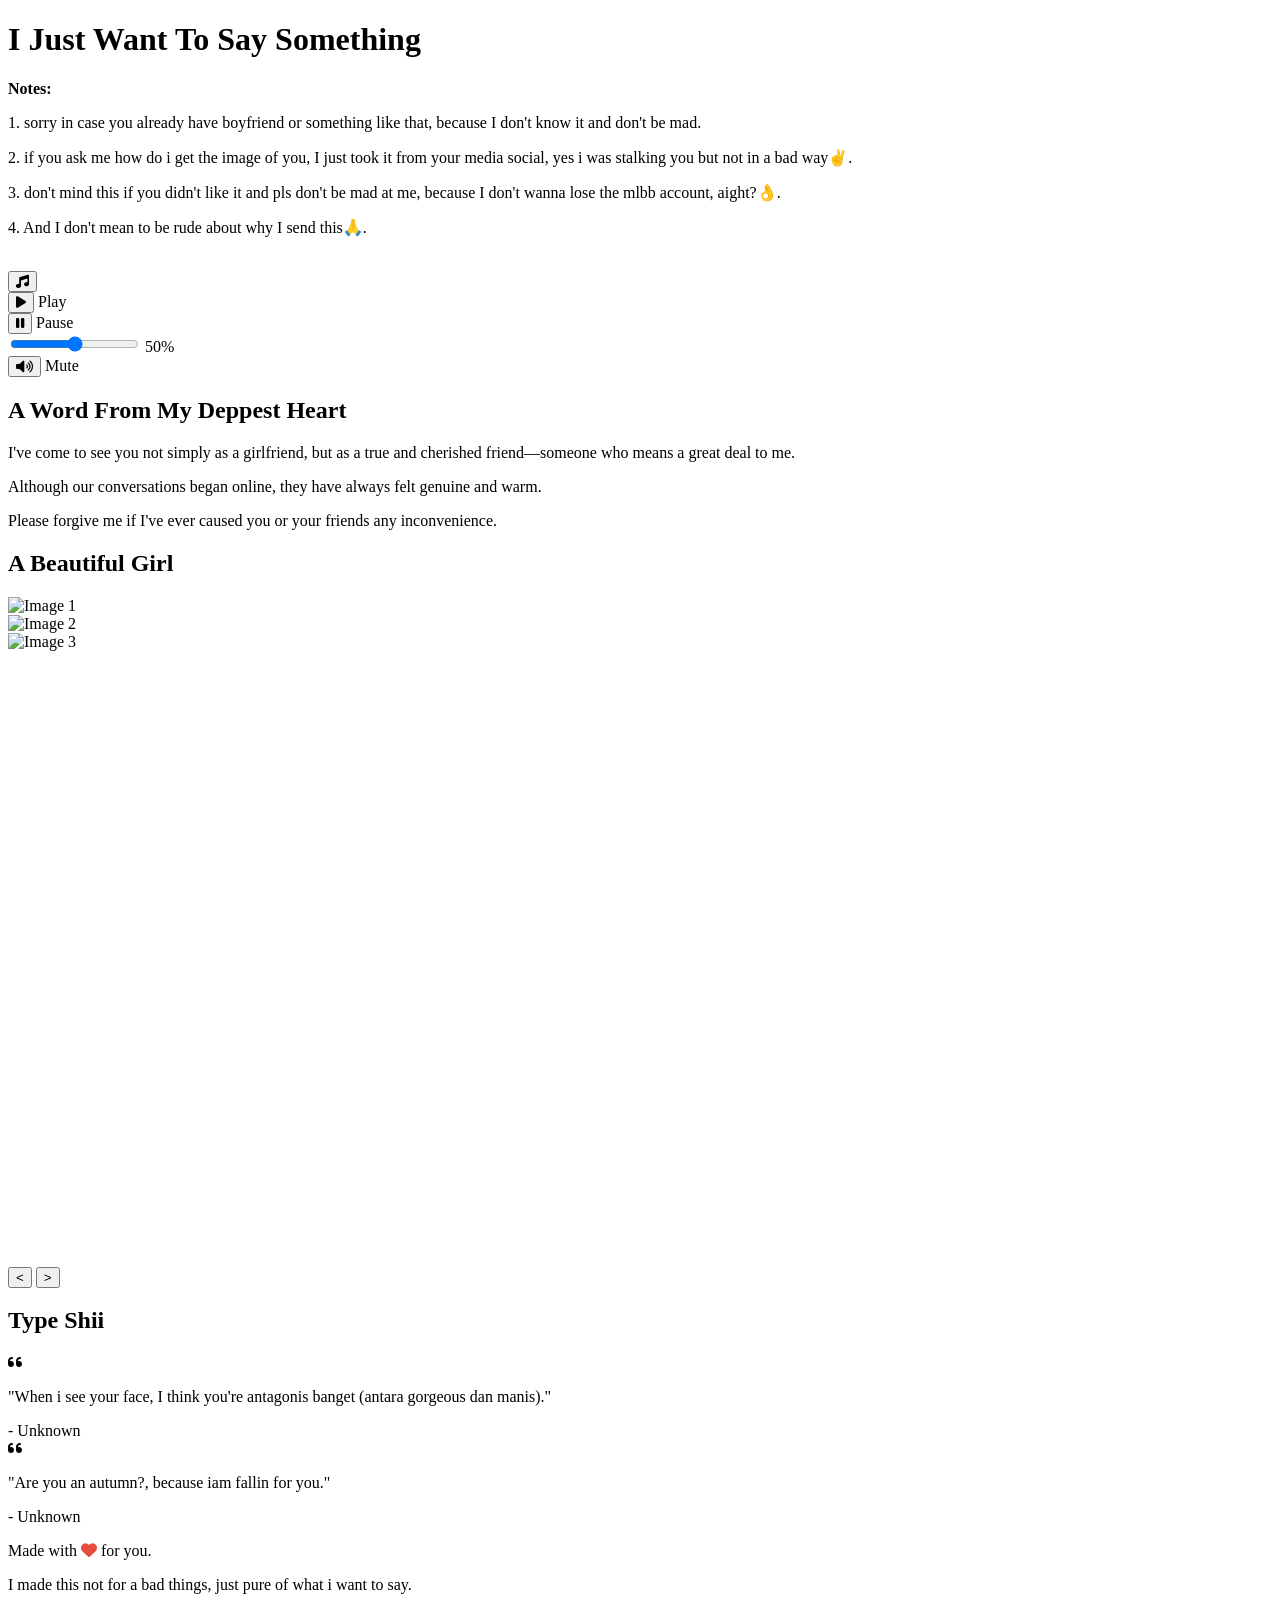
==== index.html @ 7af93a82 "Fix HTML formatting and ensure proper structure" ====
<!DOCTYPE html>
<html lang="en">
<head>
    <meta charset="UTF-8">
    <meta name="viewport" content="width=device-width, initial-scale=1.0">
    <title>For U Girl</title>
    <link rel="stylesheet" href="styles.css">
    <link href="https://fonts.googleapis.com/css2?family=Dancing+Script:wght@400;700&family=Poppins:wght@300;400;600&display=swap" rel="stylesheet">
    <link rel="stylesheet" href="https://cdnjs.cloudflare.com/ajax/libs/font-awesome/6.0.0/css/all.min.css">
    <style>
        /* CSS styles will be included here */
    </style>
</head>
<body>
    <div class="container">
        <div class="hearts-background">
            <div class="heart"></div>
            <div class="heart"></div>
            <div class="heart"></div>
            <div class="heart"></div>
            <div class="heart"></div>
            <div class="heart"></div>
            <div class="heart"></div>
            <div class="heart"></div>
            <div class="heart"></div>
            <div class="heart"></div>
        </div>
        
        <header class="hero" id="i-just-want-to-say-something">
            <div class="hero-content">
                <h1 class="main-title" id="main-title">I Just Want To Say Something</h1>
                <p class="subtitle" id="subtitle"><strong>Notes:</strong></p>
                <p class="subtitle" id="subtitle">1. sorry in case you already have boyfriend or something like that, because I don't know it and don't be mad.</p>
                <p class="subtitle" id="subtitle">2. if you ask me how do i get the image of you, I just took it from your media social, yes i was stalking you but not in a bad way✌️.</p>
                <p class="subtitle" id="subtitle">3. don't mind this if you didn't like it and pls don't be mad at me, because I don't wanna lose the mlbb account, aight?👌.</p>
                <p class="subtitle" id="subtitle">4. And I don't mean to be rude about why I send this🙏.</p> 
                <div class="date-time">
                    <i class="fas fa-calendar-heart"></i>
                    <span id="currentDate"></span>
                </div>
                <div class="music-wrapper">
                    <button id="music-toggle" class="music-btn" aria-expanded="false" aria-label="Music options"><i class="fas fa-music"></i></button>
    
                    <div id="music-panel" class="music-panel" aria-hidden="true">
                        <div class="control-item">
                            <button id="music-play-btn" class="music-btn" aria-label="Play"><i class="fas fa-play"></i></button>
                            <span class="btn-label">Play</span>
                        </div>
                        <div class="control-item">
                            <button id="music-pause-btn" class="music-btn" aria-label="Pause"><i class="fas fa-pause"></i></button>
                            <span class="btn-label">Pause</span>
                        </div>
                        <div class="control-item volume-item">
                            <input id="music-volume" class="music-volume" type="range" min="0" max="1" step="0.01" value="0.5" aria-label="Volume" />
                            <span id="volume-label" class="volume-label">50%</span>
                        </div>
                        <div class="control-item">
                            <button id="music-mute-btn" class="music-btn" aria-label="Mute"><i class="fas fa-volume-up"></i></button>
                            <span class="btn-label">Mute</span>
                        </div>
                    </div>
                </div>
            </div>
        </header>

        <audio id="background-music" loop>
            <source src="music/audio.mp3" type="audio/mpeg">
        </audio>

        <main class="main-content">
            <section class="love-letter" id="a-word-from-my-deepest-heart">
                <div class="letter-container">
                    <h2 class="letter-title" id="love-letter-title">A Word From My Deppest Heart</h2>
                    <div class="letter-content" id="love-letter-content">
                        <p>I've come to see you not simply as a girlfriend, but as a true and cherished friend—someone who means a great deal to me.</p>
                        <p>Although our conversations began online, they have always felt genuine and warm.</p>
                        <p>Please forgive me if I've ever caused you or your friends any inconvenience.</p>
                    </div>
                </div>
            </section>

            <section class="memories" id="a-beautiful-girl">
                <h2 class="section-title" id="memories-title">A Beautiful Girl</h2>
                <div class="slider-container">
                    <div class="slider">
                        <div class="slide"><img src="image/image-1.png" alt="Image 1"></div>
                        <div class="slide"><img src="image/image-2.png" alt="Image 2"></div>
                        <div class="slide"><img src="image/image-3.jpeg" alt="Image 3"></div>
                        <div class="slide"><video src="video/vid-1.mp4" alt="Video 1" autoplay loop muted></video></div>
                        <div class="slide"><video src="video/vid-2.mp4" alt="Video 2" autoplay loop muted></video></div>
                        <div class="slide"><video src="video/vid-5.mp4" alt="Video 5" autoplay loop muted></video></div>
                        <div class="slide"><video src="video/vid-6.mp4" alt="Video 6" autoplay loop muted></video></div>
                    </div>
                    <button class="slider-btn prev-btn">&lt;</button>
                    <button class="slider-btn next-btn">&gt;</button>
                </div>
            </section>

            <section class="love-quotes" id="type-shii">
                <h2 class="section-title" id="quotes-title">Type Shii</h2>
                <div class="quotes-container" id="quotes-container">
                    <div class="quote-card">
                        <i class="fas fa-quote-left"></i>
                        <p class="quote">"When i see your face, I think  you're antagonis banget (antara gorgeous dan manis)."</p>
                        <span class="quote-author">- Unknown</span>
                    </div>
                    <div class="quote-card">
                        <i class="fas fa-quote-left"></i>
                        <p class="quote">"Are you an autumn?, because iam fallin for you."</p>
                        <span class="quote-author">- Unknown</span>
                    </div>
                </div>
            </section>
        </main>

        <footer class="footer">
            <div class="footer-content">
                <p>Made with <i class="fas fa-heart" style="color: #e74c3c;"></i> for you.</p>
                <p>I made this not for a bad things, just pure of what i want to say.</p>
            </div>
        </footer>
    </div>

    <script src="config.js"></script>
    <script src="script.js"></script>
</body>
</html>
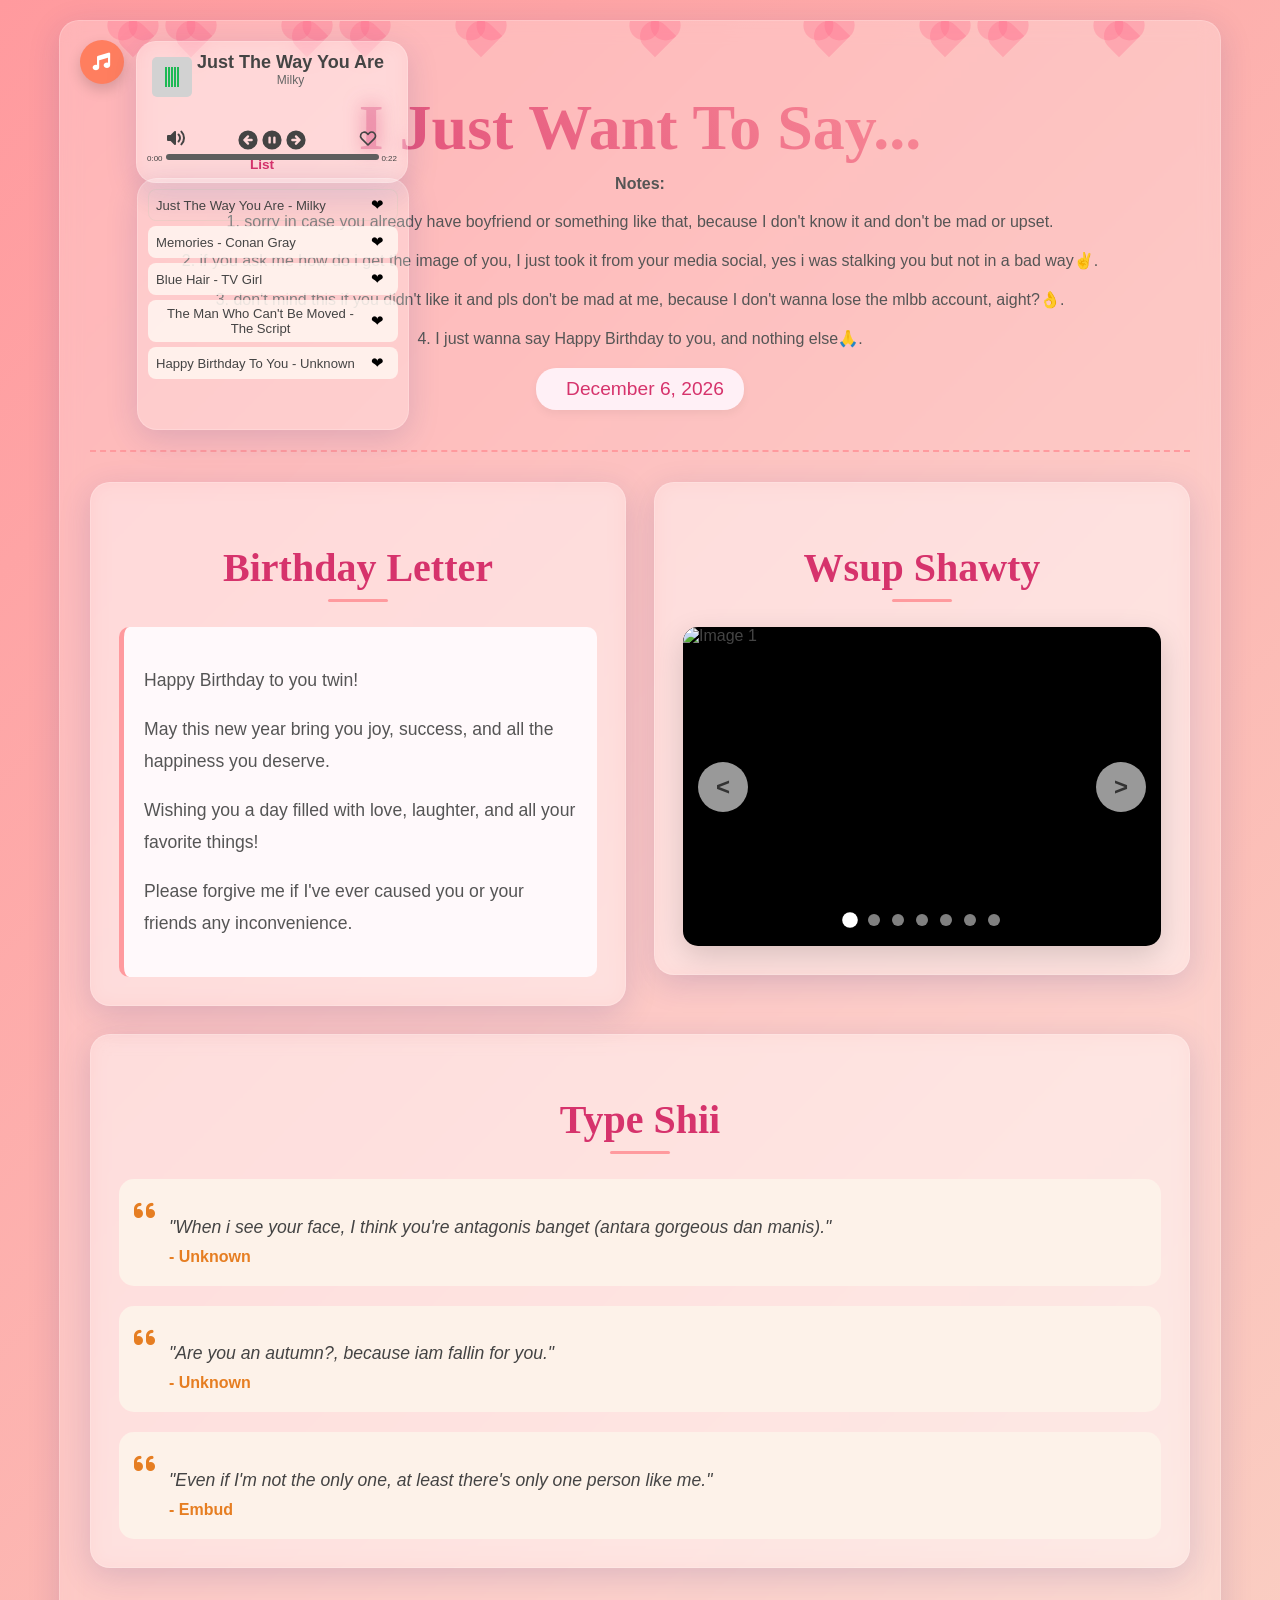
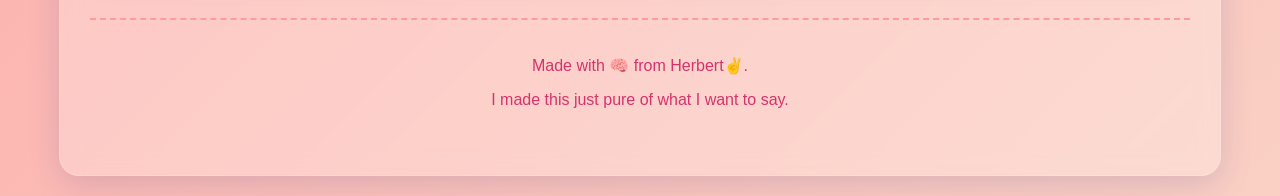
==== commit 3e6f20f1: "Add files via upload" ====
--- a/index.html
+++ b/index.html
@@ -4,12 +4,11 @@
     <meta charset="UTF-8">
     <meta name="viewport" content="width=device-width, initial-scale=1.0">
     <title>For U Girl</title>
-    <link rel="stylesheet" href="styles.css">
+    <link rel="stylesheet" href="style.css">
     <link href="https://fonts.googleapis.com/css2?family=Dancing+Script:wght@400;700&family=Poppins:wght@300;400;600&display=swap" rel="stylesheet">
     <link rel="stylesheet" href="https://cdnjs.cloudflare.com/ajax/libs/font-awesome/6.0.0/css/all.min.css">
-    <style>
-        /* CSS styles will be included here */
-    </style>
+    <script src="https://cdnjs.cloudflare.com/ajax/libs/rellax/1.12.1/rellax.min.js"></script>
+
 </head>
 <body>
     <div class="container">
@@ -28,61 +27,106 @@
         
         <header class="hero" id="i-just-want-to-say-something">
             <div class="hero-content">
-                <h1 class="main-title" id="main-title">I Just Want To Say Something</h1>
+                <h1 class="main-title" id="main-title">I Just Want To Say...</h1>
                 <p class="subtitle" id="subtitle"><strong>Notes:</strong></p>
-                <p class="subtitle" id="subtitle">1. sorry in case you already have boyfriend or something like that, because I don't know it and don't be mad.</p>
+                <p class="subtitle" id="subtitle">1. sorry in case you already have boyfriend or something like that, because I don't know it and don't be mad or upset.</p>
                 <p class="subtitle" id="subtitle">2. if you ask me how do i get the image of you, I just took it from your media social, yes i was stalking you but not in a bad way✌️.</p>
                 <p class="subtitle" id="subtitle">3. don't mind this if you didn't like it and pls don't be mad at me, because I don't wanna lose the mlbb account, aight?👌.</p>
-                <p class="subtitle" id="subtitle">4. And I don't mean to be rude about why I send this🙏.</p> 
+                <p class="subtitle" id="subtitle">4. I just wanna say Happy Birthday to you, and nothing else🙏.</p> 
                 <div class="date-time">
                     <i class="fas fa-calendar-heart"></i>
                     <span id="currentDate"></span>
                 </div>
-                <div class="music-wrapper">
-                    <button id="music-toggle" class="music-btn" aria-expanded="false" aria-label="Music options"><i class="fas fa-music"></i></button>
-    
-                    <div id="music-panel" class="music-panel" aria-hidden="true">
-                        <div class="control-item">
-                            <button id="music-play-btn" class="music-btn" aria-label="Play"><i class="fas fa-play"></i></button>
-                            <span class="btn-label">Play</span>
-                        </div>
-                        <div class="control-item">
-                            <button id="music-pause-btn" class="music-btn" aria-label="Pause"><i class="fas fa-pause"></i></button>
-                            <span class="btn-label">Pause</span>
-                        </div>
-                        <div class="control-item volume-item">
-                            <input id="music-volume" class="music-volume" type="range" min="0" max="1" step="0.01" value="0.5" aria-label="Volume" />
-                            <span id="volume-label" class="volume-label">50%</span>
-                        </div>
-                        <div class="control-item">
-                            <button id="music-mute-btn" class="music-btn" aria-label="Mute"><i class="fas fa-volume-up"></i></button>
-                            <span class="btn-label">Mute</span>
-                        </div>
-                    </div>
-                </div>
+
+    <div class="music-wrapper">
+    <button id="card-toggle-visibility" class="music-btn" aria-expanded="false" aria-label="Music player"><i class="fas fa-music"></i></button>
+        <div class="card">
+            <div class="top">
+            <div class="pfp">
+        <div class="playing">
+            <div class="greenline line-1"></div>
+            <div class="greenline line-2"></div>
+            <div class="greenline line-3"></div>
+            <div class="greenline line-4"></div>
+            <div class="greenline line-5"></div>
+        </div>
+    </div>
+    <div class="texts">
+    <p class="title-1">Just The Way You</p>
+    <p class="title-2">Tha Mechanic</p>
+    </div>
+    </div>
+  
+    <div class="controls">
+        <svg xmlns="http://www.w3.org/2000/svg" viewBox="0 0 24 24" fill="currentColor" height="20" width="24" class="volume_button">
+    <path clip-rule="evenodd" d="M11.26 3.691A1.2 1.2 0 0 1 12 4.8v14.4a1.199 1.199 0 0 1-2.048.848L5.503 15.6H2.4a1.2 1.2 0 0 1-1.2-1.2V9.6a1.2 1.2 0 0 1 1.2-1.2h3.103l4.449-4.448a1.2 1.2 0 0 1 1.308-.26Zm6.328-.176a1.2 1.2 0 0 1 1.697 0A11.967 11.967 0 0 1 22.8 12a11.966 11.966 0 0 1-3.515 8.485 1.2 1.2 0 0 1-1.697-1.697A9.563 9.563 0 0 0 20.4 12a9.565 9.565 0 0 0-2.812-6.788 1.2 1.2 0 0 1 0-1.697Zm-3.394 3.393a1.2 1.2 0 0 1 1.698 0A7.178 7.178 0 0 1 18 12a7.18 7.18 0 0 1-2.108 5.092 1.2 1.2 0 1 1-1.698-1.698A4.782 4.782 0 0 0 15.6 12a4.78 4.78 0 0 0-1.406-3.394 1.2 1.2 0 0 1 0-1.698Z" fill-rule="evenodd"></path>
+        </svg>
+
+        <div class="volume">
+            <div class="slider">
+                <div class="green"></div>
             </div>
+            <div class="circle"></div>
+        </div>
+
+        <svg id="card-back" xmlns="http://www.w3.org/2000/svg" viewBox="0 0 24 24" fill="currentColor" height="24" width="24">
+            <path clip-rule="evenodd" d="M12 21.6a9.6 9.6 0 1 0 0-19.2 9.6 9.6 0 0 0 0 19.2Zm.848-12.352a1.2 1.2 0 0 0-1.696-1.696l-3.6 3.6a1.2 1.2 0 0 0 0 1.696l3.6 3.6a1.2 1.2 0 0 0 1.696-1.696L11.297 13.2H15.6a1.2 1.2 0 1 0 0-2.4h-4.303l1.551-1.552Z" fill-rule="evenodd"></path>
+        </svg>
+
+        <svg id="card-play" xmlns="http://www.w3.org/2000/svg" viewBox="0 0 24 24" fill="currentColor" height="24" width="24">
+            <path clip-rule="evenodd" d="M21.6 12a9.6 9.6 0 1 1-19.2 0 9.6 9.6 0 0 1 19.2 0ZM8.4 9.6a1.2 1.2 0 1 1 2.4 0v4.8a1.2 1.2 0 1 1-2.4 0V9.6Zm6-1.2a1.2 1.2 0 0 0-1.2 1.2v4.8a1.2 1.2 0 1 0 2.4 0V9.6a1.2 1.2 0 0 0-1.2-1.2Z" fill-rule="evenodd"></path>
+        </svg>
+
+        <svg id="card-next" xmlns="http://www.w3.org/2000/svg" viewBox="0 0 24 24" fill="currentColor" height="24" width="24">
+            <path clip-rule="evenodd" d="M12 21.6a9.6 9.6 0 1 0 0-19.2 9.6 9.6 0 0 0 0 19.2Zm4.448-10.448-3.6-3.6a1.2 1.2 0 0 0-1.696 1.696l1.551 1.552H8.4a1.2 1.2 0 1 0 0 2.4h4.303l-1.551 1.552a1.2 1.2 0 1 0 1.696 1.696l3.6-3.6a1.2 1.2 0 0 0 0-1.696Z" fill-rule="evenodd"></path>
+        </svg>
+
+        <div class="air"></div>
+        <svg id="card-like" role="button" aria-pressed="false" class="like-btn" xmlns="http://www.w3.org/2000/svg" viewBox="0 0 24 24" stroke-width="2" stroke-linejoin="round" stroke-linecap="round" stroke="currentColor" fill="none" height="20" width="24">
+            <path d="M3.343 7.778a4.5 4.5 0 0 1 7.339-1.46L12 7.636l1.318-1.318a4.5 4.5 0 1 1 6.364 6.364L12 20.364l-7.682-7.682a4.501 4.501 0 0 1-.975-4.904Z"></path>
+        </svg>
+    </div>
+
+    <div class="next-tracks">
+        <h3 class="next-title">List</h3>
+        <div class="track-list-wrapper">
+            <div class="track-list">
+                <!-- populated by script.js -->
+            </div>
+        </div>
+    </div>
+
+    <div class="time">
+        <div class="elapsed"></div>
+        </div>
+        <p class="timetext time_now">0:00</p>
+        <p class="timetext time_full">0:22</p>
+    </div>
         </header>
 
         <audio id="background-music" loop>
-            <source src="music/audio.mp3" type="audio/mpeg">
+            <source src="music/audio1.mp3" type="audio/mpeg">
         </audio>
-
+        
         <main class="main-content">
             <section class="love-letter" id="a-word-from-my-deepest-heart">
                 <div class="letter-container">
-                    <h2 class="letter-title" id="love-letter-title">A Word From My Deppest Heart</h2>
+                    <h2 class="letter-title" id="love-letter-title">Birthday Letter</h2>
                     <div class="letter-content" id="love-letter-content">
-                        <p>I've come to see you not simply as a girlfriend, but as a true and cherished friend—someone who means a great deal to me.</p>
-                        <p>Although our conversations began online, they have always felt genuine and warm.</p>
+                        <p>Happy Birthday to you twin!</p>
+                        <p>May this new year bring you joy, success, and all the happiness you deserve.</p>
+                        <p>Wishing you a day filled with love, laughter, and all your favorite things!</p>
                         <p>Please forgive me if I've ever caused you or your friends any inconvenience.</p>
                     </div>
                 </div>
             </section>
 
+            
+
             <section class="memories" id="a-beautiful-girl">
-                <h2 class="section-title" id="memories-title">A Beautiful Girl</h2>
-                <div class="slider-container">
-                    <div class="slider">
+                <h2 class="section-title" id="memories-title">Wsup Shawty</h2>
+                <div class="slider-container interactive-slider">
+                    <div class="slider-wrapper">
                         <div class="slide"><img src="image/image-1.png" alt="Image 1"></div>
                         <div class="slide"><img src="image/image-2.png" alt="Image 2"></div>
                         <div class="slide"><img src="image/image-3.jpeg" alt="Image 3"></div>
@@ -91,8 +135,9 @@
                         <div class="slide"><video src="video/vid-5.mp4" alt="Video 5" autoplay loop muted></video></div>
                         <div class="slide"><video src="video/vid-6.mp4" alt="Video 6" autoplay loop muted></video></div>
                     </div>
-                    <button class="slider-btn prev-btn">&lt;</button>
-                    <button class="slider-btn next-btn">&gt;</button>
+                    <button class="slider-btn prev-btn" aria-label="Previous">&lt;</button>
+                    <button class="slider-btn next-btn" aria-label="Next">&gt;</button>
+                    <div class="slider-dots"></div>
                 </div>
             </section>
 
@@ -109,19 +154,23 @@
                         <p class="quote">"Are you an autumn?, because iam fallin for you."</p>
                         <span class="quote-author">- Unknown</span>
                     </div>
+                    <div class="quote-card">
+                        <i class="fas fa-quote-left"></i>
+                        <p class="quote">"Even if I'm not the only one, at least there's only one person like me."</p>
+                        <span class="quote-author">- Embud</span>
+                    </div>
                 </div>
             </section>
         </main>
 
         <footer class="footer">
             <div class="footer-content">
-                <p>Made with <i class="fas fa-heart" style="color: #e74c3c;"></i> for you.</p>
-                <p>I made this not for a bad things, just pure of what i want to say.</p>
+                <p>Made with 🧠 from Herbert✌️.</p>
+                <p>I made this just pure of what I want to say.</p>
             </div>
         </footer>
     </div>
 
-    <script src="config.js"></script>
     <script src="script.js"></script>
 </body>
-</html>
+</html>
--- a/style.css
+++ b/style.css
@@ -0,0 +1,859 @@
+.card {
+  top: 50px;
+  position: relative;
+  width: 250px;
+  height: 120px;
+  color: #444; /* match main page text */
+  border-radius: 10px;
+  padding: 10px;
+  box-shadow: 0 8px 20px rgba(0,0,0,0.08);
+  transition: opacity 0.22s ease, transform 0.22s ease;
+
+  background: rgba(255, 255, 255, 0.25);
+  backdrop-filter: blur(10px);
+  -webkit-backdrop-filter: blur(10px);
+  border-radius: 20px;
+  border: 1px solid rgba(255, 255, 255, 0.18);
+  box-shadow: 0 8px 32px 0 rgba(31, 38, 135, 0.15);
+}
+
+.top {
+  position: relative;
+  width: 100%;
+  display: flex;
+  gap: 10px;
+}
+
+.pfp {
+  position: relative;
+  top: 5px;
+  left: 5px;
+  height: 40px;
+  width: 40px;
+  background-color: #d2d2d2;
+  border-radius: 5px;
+  display: flex;
+  justify-content: center;
+  align-items: center;
+}
+
+.title-1 {
+  color: #444;
+  font-size: 18px;
+  font-weight: 700;
+  margin: 0;
+}
+
+.title-2 {
+  color: #666;
+  font-size: 12px;
+  margin: 0;
+}
+
+.time {
+  width: 79%;
+  background-color: #5e5e5e;
+  height: 6px;
+  border-radius: 3px;
+  position: absolute;
+  left: 29px;
+  bottom: 22px;
+}
+
+.elapsed {
+  width: 42%;
+  background-color: #1db954;
+  height: 100%;
+  border-radius: 3px;
+}
+
+.controls {
+  color: #444;
+  display: flex;
+  position: absolute;
+  bottom: 30px;
+  left: 0;
+  width: 100%;
+  justify-content: center;
+}
+
+.volume {
+  height: 100%;
+  width: 48px;
+}
+
+.air {
+  height: 100%;
+  width: 48px;
+}
+
+.controls svg {
+  cursor: pointer;
+  transition: 0.1s;
+}
+
+.controls svg:hover {
+  color: #1db954;
+}
+
+.volume {
+  opacity: 0;
+  position: relative;
+  transition: 0.2s;
+}
+
+.volume .slider {
+  height: 4px;
+  background-color: #5e5e5e;
+  width: 80%;
+  border-radius: 2px;
+  margin-top: 8px;
+  margin-left: 10%;
+}
+
+.volume .slider .green {
+  background-color: #1db954;
+  height: 100%;
+  width: 80%;
+  border-radius: 3px;
+}
+
+.volume .circle {
+  background-color: white;
+  height: 6px;
+  width: 6px;
+  border-radius: 3px;
+  position: absolute;
+  right: 20%;
+  top: 60%;
+}
+
+.volume_button:hover ~ .volume {
+  opacity: 1;
+}
+
+.timetext {
+  color: #444;
+  font-size: 8px;
+  position: absolute;
+}
+
+.time_now {
+  bottom: 11px;
+  left: 10px;
+}
+
+.time_full {
+  bottom: 11px;
+  right: 10px;
+}
+
+.playing {
+  display: flex;
+  position: relative;
+  justify-content: center;
+  gap: 1px;
+  width: 30px;
+  height: 20px;
+}
+
+.greenline {
+  background-color: #1db954;
+  height: 20px;
+  width: 2px;
+  position: relative;
+  transform-origin: bottom;
+}
+
+.line-1 {
+  animation: infinite playing 1s ease-in-out;
+  animation-delay: 0.2s;
+}
+
+.line-2 {
+  animation: infinite playing 1s ease-in-out;
+  animation-delay: 0.5s;
+}
+
+.line-3 {
+  animation: infinite playing 1s ease-in-out;
+  animation-delay: 0.6s;
+}
+
+.line-4 {
+  animation: infinite playing 1s ease-in-out;
+  animation-delay: 0s;
+}
+
+.line-5 {
+  animation: infinite playing 1s ease-in-out;
+  animation-delay: 0.4s;
+}
+
+@keyframes playing {
+  0% {
+    transform: scaleY(0.1);
+  }
+
+  33% {
+    transform: scaleY(0.6);
+  }
+
+  66% {
+    transform: scaleY(0.9);
+  }
+
+  100% {
+    transform: scaleY(0.1);
+  }
+}
+
+/* Music Controls */
+.music-wrapper {
+    position: absolute;
+    top: -60px;
+    left: -10px;
+    display: flex;
+    align-items: center;
+    gap: 12px;
+    z-index: 999;
+}
+
+.music-title {
+    font-size: 0.95em;
+    color: #d6336c;
+    margin: 0 8px;
+    font-weight: 600;
+}
+
+.music-btn {
+    background: #ff7e5f;
+    color: white;
+    border: none;
+    padding: 8px;
+    border-radius: 50%;
+    cursor: pointer;
+    font-size: 1.1rem;
+    display: inline-flex;
+    justify-content: center;
+    align-items: center;
+    width: 44px;
+    height: 44px;
+    box-shadow: 0 6px 14px rgba(0, 0, 0, 0.16);
+    transition: background 0.18s ease, transform 0.12s ease;
+}
+
+.music-btn:hover {
+    background: #feb47b;
+    transform: translateY(-2px);
+}
+
+.music-panel {
+    display: flex;
+    gap: 12px;
+    align-items: center;
+    background: rgba(255,255,255,0.95);
+    padding: 8px 10px;
+    margin-right: 10px;
+    border-radius: 999px;
+    box-shadow: 0 10px 30px rgba(0,0,0,0.12);
+    transform-origin: left center;
+    transition: transform 0.22s ease, opacity 0.18s ease, visibility 0.18s;
+    opacity: 0;
+    transform: translateY(-6px) scale(0.98);
+    visibility: hidden;
+}
+
+.music-panel.open {
+    opacity: 1;
+    transform: translateY(0) scale(1);
+    visibility: visible;
+}
+
+.control-item {
+    display: inline-flex;
+    align-items: center;
+    gap: 8px;
+}
+
+.btn-label {
+    font-size: 0.9em;
+    color: #444;
+.volume {
+  opacity: 0;
+  position: relative;
+  transition: 0.2s;
+}
+    user-select: none;
+}
+
+.volume-item {
+    align-items: center;
+}
+
+.volume-label {
+    font-size: 0.9em;
+    color: #444;
+    min-width: 42px;
+    text-align: center;
+}
+
+.music-volume {
+    -webkit-appearance: none;
+    appearance: none;
+    width: 140px;
+    height: 6px;
+    background: linear-gradient(90deg, #ff7e5f, #ffd1b3);
+    border-radius: 10px;
+    outline: none;
+    cursor: pointer;
+    box-shadow: inset 0 1px 2px rgba(0,0,0,0.08);
+}
+
+.music-volume::-webkit-slider-thumb {
+    -webkit-appearance: none;
+    appearance: none;
+    width: 16px;
+    height: 16px;
+    background: white;
+    border-radius: 50%;
+    box-shadow: 0 2px 6px rgba(0,0,0,0.18);
+    border: 3px solid #ff7e5f;
+}
+
+.music-volume::-moz-range-thumb {
+    width: 16px;
+    height: 16px;
+    background: white;
+    border-radius: 50%;
+    box-shadow: 0 2px 6px rgba(0,0,0,0.18);
+    border: 3px solid #ff7e5f;
+}
+
+/* Base Styles */
+body {
+    font-family: 'Poppins', sans-serif;
+    background: linear-gradient(135deg, #ff9a9e 0%, #fad0c4 100%);
+    color: #444;
+    margin: 0;
+    padding: 20px;
+    display: flex;
+    justify-content: center;
+    align-items: center;
+    min-height: 100vh;
+    overflow-x: hidden;
+}
+
+.container {
+    background-color: rgba(255, 255, 255, 0.9);
+    border-radius: 20px;
+    box-shadow: 0 15px 35px rgba(0, 0, 0, 0.15);
+    padding: 30px;
+    max-width: 900px;
+    width: 100%;
+    position: relative;
+    overflow: hidden;
+}
+
+.hearts-background {
+    position: absolute;
+    top: 0;
+    left: 0;
+    width: 100%;
+    height: 100%;
+    pointer-events: none;
+    z-index: 0;
+}
+
+.heart {
+    position: absolute;
+    width: 30px;
+    height: 30px;
+    background: rgba(255, 105, 135, 0.3);
+    border-radius: 50% 50% 0 0;
+    transform: rotate(-45deg);
+    animation: float 10s ease-in-out infinite;
+}
+
+.heart::before,
+.heart::after {
+    content: '';
+    position: absolute;
+    width: 30px;
+    height: 30px;
+    background: rgba(255, 105, 135, 0.3);
+    border-radius: 50%;
+}
+
+.heart::before {
+    top: -15px;
+    left: 0;
+}
+
+.heart::after {
+    top: 0;
+    left: 15px;
+}
+
+/* Heart animations */
+.heart:nth-child(1) { left: 10%; animation-duration: 12s; }
+.heart:nth-child(2) { left: 20%; animation-duration: 8s; animation-delay: 2s; }
+.heart:nth-child(3) { left: 35%; animation-duration: 15s; }
+.heart:nth-child(4) { left: 50%; animation-duration: 9s; animation-delay: 1s; }
+.heart:nth-child(5) { left: 65%; animation-duration: 13s; }
+.heart:nth-child(6) { left: 80%; animation-duration: 7s; animation-delay: 3s; }
+.heart:nth-child(7) { left: 90%; animation-duration: 11s; }
+.heart:nth-child(8) { left: 5%; animation-duration: 14s; animation-delay: 4s; }
+.heart:nth-child(9) { left: 25%; animation-duration: 10s; }
+.heart:nth-child(10) { left: 75%; animation-duration: 12s; animation-delay: 2s; }
+
+@keyframes float {
+    0% { transform: translateY(100vh) rotate(-45deg) scale(0.8); opacity: 1; }
+    100% { transform: translateY(-10vh) rotate(-45deg) scale(1.2); opacity: 0; }
+}
+
+/* visibility toggle */
+.card.hidden {
+  opacity: 0;
+  transform: translateY(-12px) scale(0.98);
+  pointer-events: none;
+}
+
+
+/* Hero Section */
+.hero {
+    text-align: center;
+    padding: 40px 0;
+    border-bottom: 2px dashed #ff9a9e;
+    position: relative;
+    z-index: 1;
+}
+
+.main-title {
+    font-family: 'Dancing Script', cursive;
+    font-size: 4em;
+    font-weight: 700;
+    color: #d6336c;
+    margin: 0;
+    animation: fadeInDown 1s ease-out;
+}
+
+.subtitle {
+    font-size: 1em;
+    color: #555;
+    margin: 10px 0 20px;
+    animation: fadeInUp 1s ease-out 0.5s;
+}
+
+.date-time {
+    display: inline-flex;
+    align-items: center;
+    gap: 10px;
+    font-size: 1.2em;
+    color: #d6336c;
+    background: #fff0f6;
+    padding: 10px 20px;
+    border-radius: 20px;
+    box-shadow: 0 4px 10px rgba(0, 0, 0, 0.05);
+}
+
+/* Main Content */
+.main-content {
+    padding: 30px 0;
+    position: relative;
+    z-index: 1;
+    display: flex;
+    flex-direction: column;
+    gap: 30px;
+}
+
+section {
+    margin-bottom: 0;
+    background: #ffffff;
+    padding: 25px;
+    border-radius: 15px;
+    box-shadow: 0 8px 20px rgba(0, 0, 0, 0.08);
+    transition: transform 0.3s ease, box-shadow 0.3s ease;
+}
+
+section, .container {
+    background: rgba(255, 255, 255, 0.25);
+    backdrop-filter: blur(10px);
+    -webkit-backdrop-filter: blur(10px);
+    border-radius: 20px;
+    border: 1px solid rgba(255, 255, 255, 0.18);
+    box-shadow: 0 8px 32px 0 rgba(31, 38, 135, 0.15);
+}
+
+section:hover {
+    transform: translateY(-5px);
+    box-shadow: 0 12px 25px rgba(0, 0, 0, 0.12);
+}
+
+.section-title, .letter-title {
+    font-family: 'Dancing Script', cursive;
+    font-size: 2.5em;
+    color: #d6336c;
+    text-align: center;
+    margin-bottom: 25px;
+    position: relative;
+}
+
+.section-title::after, .letter-title::after {
+    content: '';
+    width: 60px;
+    height: 3px;
+    background: #ff9a9e;
+    display: block;
+    margin: 8px auto 0;
+    border-radius: 2px;
+}
+
+/* Love Letter */
+.letter-container {
+    max-width: 700px;
+    margin: 0 auto;
+    text-align: center;
+}
+
+.letter-content {
+    font-size: 1.1em;
+    line-height: 1.8;
+    color: #555;
+    text-align: left;
+    background: #fff9fb;
+    padding: 20px;
+    border-left: 5px solid #ff9a9e;
+    border-radius: 10px;
+}
+
+/* Memories Slider */
+.slider-container {
+    position: relative;
+    width: 100%;
+    max-width: 800px;
+    margin: 0 auto;
+    overflow: hidden;
+    border-radius: 15px;
+}
+
+.slider {
+    display: flex;
+    transition: transform 0.5s ease-in-out;
+}
+
+.slide {
+    min-width: 100%;
+    box-sizing: border-box;
+    aspect-ratio: 16 / 9;
+    overflow: hidden;
+}
+
+.slide img,
+.slide video {
+    width: 100%;
+    height: 100%;
+    display: block;
+    object-fit: cover;
+    border-radius: 15px;
+}
+
+.slider-btn {
+    position: absolute;
+    top: 50%;
+    transform: translateY(-50%);
+    background-color: rgba(0, 0, 0, 0.5);
+    color: white;
+    border: none;
+    padding: 10px;
+    cursor: pointer;
+    border-radius: 50%;
+    font-size: 20px;
+    width: 40px;
+    height: 40px;
+    line-height: 20px;
+    text-align: center;
+}
+
+.prev-btn {
+    left: 10px;
+}
+
+.next-btn {
+    right: 10px;
+}
+
+/* Quotes */
+.quotes-container {
+    display: flex;
+    flex-direction: column;
+    gap: 20px;
+}
+
+.quote-card {
+    background: #fdf2e9;
+    padding: 20px;
+    border-radius: 15px;
+    position: relative;
+    padding-left: 50px;
+    transition: all 0.4s cubic-bezier(0.175, 0.885, 0.32, 1.275);
+    transform-style: preserve-3d;
+}
+
+.quote-card:hover {
+    transform: translateY(-10px) scale(1.02);
+    box-shadow: 0 20px 40px rgba(0, 0, 0, 0.15);
+}
+
+.quote-card i {
+    position: absolute;
+    top: 20px;
+    left: 15px;
+    font-size: 1.5em;
+    color: #e67e22;
+}
+
+.quote {
+    font-style: italic;
+    font-size: 1.1em;
+    margin-bottom: 10px;
+}
+
+.quote-author {
+    font-weight: 600;
+    color: #e67e22;
+}
+
+/* Footer */
+.footer {
+    text-align: center;
+    padding: 20px;
+    margin-top: 20px;
+    border-top: 2px dashed #ff9a9e;
+    color: #d6336c;
+}
+
+.main-title {
+    font-size: 4em;
+    font-weight: 700;
+    background: linear-gradient(45deg, #d6336c, #ff9a9e, #fad0c4);
+    background-size: 200% 200%;
+    -webkit-background-clip: text;
+    background-clip: text;
+    -webkit-text-fill-color: transparent;
+    animation: gradient-shift 4s ease infinite;
+}
+
+@keyframes gradient-shift {
+    0% { background-position: 0% 50%; }
+    50% { background-position: 100% 50%; }
+    100% { background-position: 0% 50%; }
+}
+
+/* Animations */
+@keyframes fadeInDown {
+    from { opacity: 0; transform: translateY(-30px); }
+    to { opacity: 1; transform: translateY(0); }
+}
+
+@keyframes fadeInUp {
+    from { opacity: 0; transform: translateY(30px); }
+    to { opacity: 1; transform: translateY(0); }
+}
+
+/* Responsive Design */
+@media (max-width: 900px) {
+    .container {
+        padding: 22px;
+        max-width: 720px;
+    }
+    .main-title { font-size: 3rem; }
+    .section-title, .letter-title { font-size: 2rem; }
+}
+
+@media (max-width: 768px) {
+    .main-title { font-size: 3em; }
+    .subtitle { font-size: 1.2em; }
+    .section-title, .letter-title { font-size: 2em; }
+    .container { padding: 20px; }
+}
+
+@media (max-width: 600px) {
+    body { padding: 12px; }
+    .container {
+        padding: 16px;
+        border-radius: 12px;
+    }
+    .main-title { font-size: 2.2rem; }
+    .subtitle, .letter-content, .quote { font-size: 0.95rem; }
+    .music-wrapper {
+        position: static;
+        margin-bottom: 12px;
+        top: auto;
+        left: auto;
+        justify-content: flex-start;
+    }
+    .music-panel { 
+        position: static; 
+        transform: none; 
+        opacity: 1; 
+        visibility: visible; 
+        margin-top: 6px; 
+    }
+    .date-time { font-size: 1rem; padding: 8px 12px; }
+    .slider-container { max-width: 100%; }
+    .slide { aspect-ratio: 4 / 3; }
+    .interactive-slider .slide img, .interactive-slider .slide video { height: auto; }
+    .slider-btn { width: 36px; height: 36px; font-size: 18px; }
+    section { padding: 18px; }
+    .music-panel { gap: 6px; padding: 6px; }
+    .music-volume { width: 100px; }
+}
+
+/* Small adjustments for very small devices */
+@media (max-width: 420px) {
+    .main-title { font-size: 1.8rem; }
+    .section-title, .letter-title { font-size: 1.6rem; }
+    .music-volume { width: 80px; }
+}
+
+/* Desktop grid layout for larger screens */
+@media (min-width: 1000px) {
+    .container { max-width: 1100px; }
+    .main-content {
+        display: grid;
+        grid-template-columns: 1fr 1fr;
+        gap: 28px;
+        align-items: start;
+    }
+    .love-letter { order: 1; }
+    .memories { order: 2; }
+    .love-quotes { 
+        grid-column: 1 / -1; 
+        order: 3;
+    }
+    section { padding: 28px; }
+}
+
+/* Hide / show state for card */
+.card.hidden {
+  opacity: 0;
+  transform: translateY(-8px) scale(0.99);
+  pointer-events: none;
+}
+
+/* Interactive slider styles (from /test/style.css) scoped to .interactive-slider */
+.interactive-slider {
+  /* expand to full section width so it visually matches the Birthday Letter section */
+  max-width: none;
+  width: 100%;
+  margin: 0 auto;
+  box-shadow: 0 10px 30px rgba(0, 0, 0, 0.15);
+  border-radius: 15px;
+  overflow: hidden;
+  background-color: #000;
+}
+
+.interactive-slider .slider-container { position: relative; width: 100%; }
+.interactive-slider .slider-wrapper { display: flex; transition: transform 0.5s cubic-bezier(0.4,0,0.2,1); }
+.interactive-slider .slide { min-width: 100%; box-sizing: border-box; aspect-ratio: 3 / 2; }
+.interactive-slider .slide img, .interactive-slider .slide video { width: 100%; height: 330px; display: block; object-fit: cover; border-radius: 15px; }
+
+.interactive-slider .slider-btn {
+    position: absolute;
+    top: 50%;
+    transform: translateY(-50%);
+    background-color: rgba(255,255,255,0.6);
+    color: #333;
+    border: none;
+    padding: 16px;
+    cursor: pointer;
+    font-size: 24px;
+    font-weight: bold;
+    border-radius: 50%;
+    width: 50px;
+    height: 50px;
+    display: flex;
+    justify-content: center;
+    align-items: center;
+    transition: background-color 0.3s ease, transform 0.3s ease;
+    z-index: 10;
+}
+.interactive-slider .slider-btn:hover { transform: translateY(-50%) scale(1.1); background-color: rgba(255,255,255,0.9); }
+.interactive-slider .prev-btn { left: 15px; }
+.interactive-slider .next-btn { right: 15px; }
+
+.interactive-slider .slider-dots { position: absolute; bottom: 20px; left: 50%; transform: translateX(-50%); display: flex; gap: 12px; z-index: 10; }
+.interactive-slider .dot { cursor: pointer; height: 12px; width: 12px; background-color: rgba(255,255,255,0.5); border-radius: 50%; border: none; transition: background-color 0.3s ease, transform 0.3s ease; }
+.interactive-slider .dot.active, .interactive-slider .dot:hover { background-color: #fff; transform: scale(1.3); }
+
+
+/* small toggle button for music card */
+.music-hide-btn {
+  position: absolute;
+  top: 12px;
+  right: 12px;
+  background: rgba(0,0,0,0.06);
+  border: none;
+  padding: 6px 10px;
+  border-radius: 6px;
+  cursor: pointer;
+  font-size: 12px;
+  color: #444;
+  z-index: 20;
+  transition: background 0.12s, transform 0.12s;
+}
+
+.music-hide-btn:hover { background: rgba(0,0,0,0.08); transform: translateY(-1px); }
+
+/* Card volume show/hide when toggled */
+.card .volume {
+  opacity: 0;
+  pointer-events: none;
+  transition: opacity 0.18s ease, transform 0.12s ease;
+  transform: translateY(4px);
+}
+.card .volume.visible {
+  opacity: 1;
+  pointer-events: auto;
+  transform: translateY(0);
+}
+
+/* like button */
+.like-btn {
+  cursor: pointer;
+  color: #444;
+  transition: color 0.12s ease, transform 0.12s ease;
+}
+.like-btn.liked {
+  color: #1db954;
+  transform: scale(1.05);
+}
+.track-like.liked { color: #1db954; }
+
+/* next-tracks list */
+.next-tracks { right: 10px; margin-top: 65px; position: relative; }
+.next-title { font-size: 0.85rem; color: #d6336c; margin: 0 0 6px 0; }
+.track-list { display: flex; flex-direction: column; gap: 5px; position: relative; }
+.track-list-wrapper {  
+  width: 250px;
+  height: 230px;
+  color: #444; /* match main page text */
+  border-radius: 10px;
+  padding: 10px;
+  box-shadow: 0 8px 20px rgba(0,0,0,0.08);
+  transition: opacity 0.22s ease, transform 0.22s ease;
+  background: rgba(255, 255, 255, 0.25);
+  backdrop-filter: blur(10px);
+  -webkit-backdrop-filter: blur(10px);
+  border-radius: 20px;
+  border: 1px solid rgba(255, 255, 255, 0.18);
+  box-shadow: 0 8px 32px 0 rgba(31, 38, 135, 0.15);
+}
+.track-card { display:flex; justify-content:space-between; align-items:center; padding: 6px 8px; border-radius:8px; background: rgba(255,246,240,0.85); cursor: pointer; }
+.track-card.current { background: rgba(223, 227, 225, 0.08); box-shadow: inset 0 0 0 1px rgba(29,185,84,0.06); }
+.track-card .track-name { font-size: 0.82rem; color:#444; }
+.track-card .track-like { border: none; background: transparent; cursor: pointer; font-size: 0.95rem; }
+
+/* memories decoration */
+.memories-deco { text-align:center; color:#ff9a9e; font-weight:700; margin:12px 0; opacity:0.95; }
